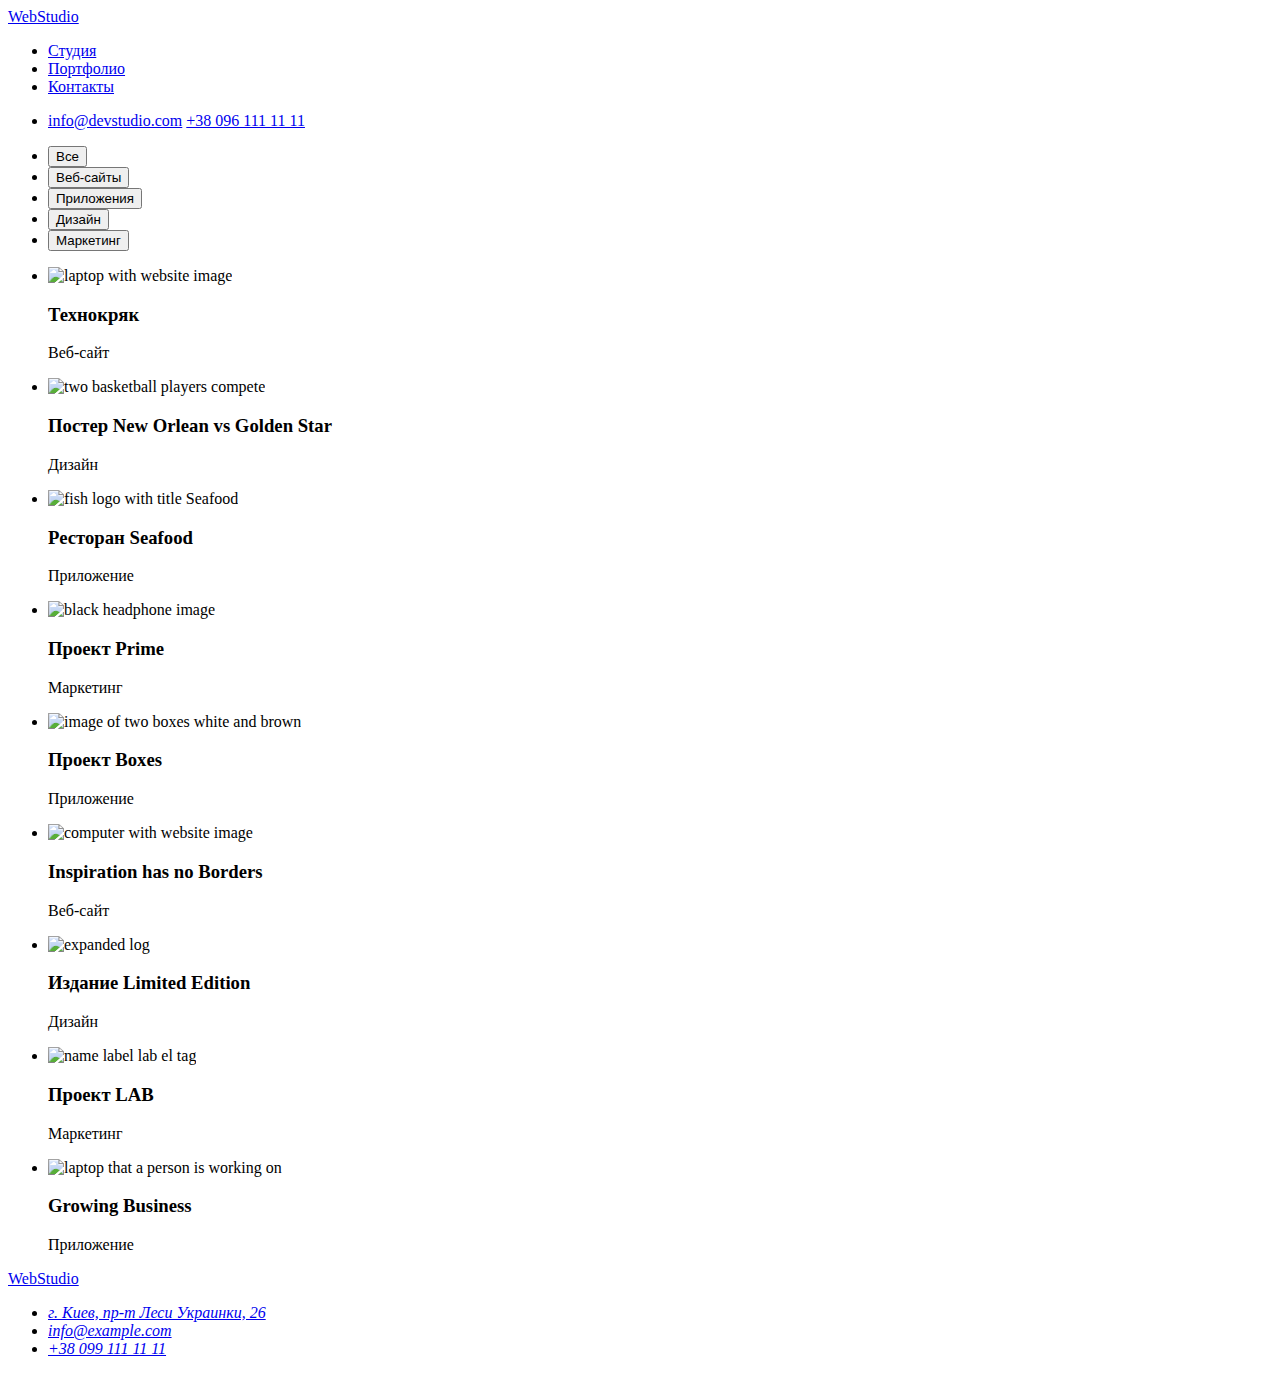
==== portfolio.html @ 2b546d02 "Add files via upload" ====
<!DOCTYPE html>
<html lang="ru">
  <head>
    <meta charset="UTF-8" />
    <meta http-equiv="X-UA-Compatible" content="IE=edge" />
    <meta name="viewport" content="width=device-width, initial-scale=1.0" />
    <title>goit-markup-hw-02</title>
    <link rel="preconnect" href="https://fonts.gstatic.com" />
    <link
      href="https://fonts.googleapis.com/css2?family=Raleway:wght@700&family=Roboto:wght@400;500;700;900&display=swap"
      rel="stylesheet"
    />
    <link rel="stylesheet" href="./css/styles.css" />
  </head>
  <body>
    <!-- /*========================  header  ==============================*/  -->
    <header class="header-index">
      <a class="logo-link link" href="/index.html" lang="en">WebStudio</a>
      <nav class="navigation">
        <ul class="navigation-menu list">
          <li class="navigation-menu-item">
            <a class="navigation-menu-link link" href="./index.html">Студия</a>
          </li>
          <li class="navigation-menu-item">
            <a class="navigation-menu-link link current" href="./portfolio.html"
              >Портфолио</a
            >
          </li>
          <li class="navigation-menu-item">
            <a class="navigation-menu-link link" href="#">Контакты</a>
          </li>
        </ul>
      </nav>
      <ul class="contact-menu">
        <li class="contact-menu-item list">
          <a
            class="contact-menu-item-link link"
            href="mailto:info@devstudio.com"
            >info@devstudio.com</a
          >
          <a class="contact-menu-item-link link" href="tel:+380961111111"
            >+38 096 111 11 11</a
          >
        </li>
      </ul>
    </header>
    <!-- /*========================  end header  ==============================*/ -->
    <main>
      <!-- /*========================  portfolio  ==============================*/ -->
      <section class="portfolio">
        <h1 class="portfolio-title" hidden>Портфолио</h1>
        <ul class="portfolio-menu list">
          <li class="portfolio-menu-item">
            <button class="portfolio-modal-btn" type="button">Все</button>
          </li>
          <li class="portfolio-menu-item">
            <button class="portfolio-modal-btn" type="button">Веб-сайты</button>
          </li>
          <li class="portfolio-menu-item">
            <button class="portfolio-modal-btn" type="button">
              Приложения
            </button>
          </li>
          <li class="portfolio-menu-item">
            <button class="portfolio-modal-btn" type="button">Дизайн</button>
          </li>
          <li class="portfolio-menu-item">
            <button class="portfolio-modal-btn" type="button">Маркетинг</button>
          </li>
        </ul>
      </section>
      <!-- /*========================  end portfolio  ==============================*/ -->
      <section>
        <!-- /*========================  works  ==============================*/ -->
        <h2 class="suptitle" hidden>Наши работы</h2>
        <ul class="works-menu-list list">
          <li class="works-menu-list-item">
            <img
              class="works-menu-list-img"
              src="./images/our_work/tehno.jpg"
              alt="laptop with website image"
              width="370"
              height="294"
            />
            <h3 class="features-title5">Технокряк</h3>
            <p class="works-descriptions">Веб-сайт</p>
          </li>
          <li class="works-menu-list-item">
            <img
              class="works-menu-list-img"
              src="./images/our_work/neworlean.jpg"
              alt="two basketball players compete"
              width="370"
              height="294"
            />
            <h3 class="features-title5">Постер New Orlean vs Golden Star</h3>
            <p class="works-descriptions">Дизайн</p>
          </li>
          <li class="works-menu-list-item">
            <img
              class="works-menu-list-img"
              src="./images/our_work/seafood.jpg"
              alt="fish logo with title Seafood"
              width="370"
              height="294"
            />
            <h3 class="features-title5">Ресторан Seafood</h3>
            <p class="works-descriptions">Приложение</p>
          </li>
          <li class="works-menu-list-item">
            <img
              class="works-menu-list-img"
              src="./images/our_work/prime.jpg"
              alt="black headphone image"
              width="370"
              height="294"
            />
            <h3 class="features-title5">Проект Prime</h3>
            <p class="works-descriptions">Маркетинг</p>
          </li>
          <li class="works-menu-list-item">
            <img
              class="works-menu-list-img"
              src="./images/our_work/boxes.jpg"
              alt="image of two boxes white and brown"
              width="370"
              height="294"
            />
            <h3 class="features-title5">Проект Boxes</h3>
            <p class="works-descriptions">Приложение</p>
          </li>
          <li class="works-menu-list-item">
            <img
              class="works-menu-list-img"
              src="./images/our_work/borders.jpg"
              alt="computer with website image"
              width="370"
              height="294"
            />
            <h3 class="features-title5">Inspiration has no Borders</h3>
            <p class="works-descriptions">Веб-сайт</p>
          </li>
          <li class="works-menu-list-item">
            <img
              class="works-menu-list-img"
              src="./images/our_work/edition.jpg"
              alt="expanded log"
              width="370"
              height="294"
            />
            <h3 class="features-title5">Издание Limited Edition</h3>
            <p class="works-descriptions">Дизайн</p>
          </li>
          <li class="works-menu-list-item">
            <img
              class="works-menu-list-img"
              src="./images/our_work/lab.jpg"
              alt="name label lab el tag"
              width="370"
              height="294"
            />
            <h3 class="features-title5">Проект LAB</h3>
            <p class="works-descriptions">Маркетинг</p>
          </li>
          <li class="works-menu-list-item">
            <img
              class="works-menu-list-img"
              src="./images/our_work/business.jpg"
              alt="laptop that a person is working on"
              width="370"
              height="294"
            />
            <h3 class="features-title5">Growing Business</h3>
            <p class="works-descriptions">Приложение</p>
          </li>
        </ul>
      </section>
      <!-- /*========================  end works  ==============================*/ -->
    </main>
    <footer>
      <!-- /*======================== footer ==============================*/ -->
      <a class="logo-link link" href="/index.html" lang="en">WebStudio</a>
      <address class="address">
        <ul class="address-menu list">
          <li class="address-menu-item">
            <a
              class="address-menu-link link"
              href="https://goo.gl/maps/he8rUo1UykEgCAoZ6"
              target="_blank"
              rel="noopener noreferrer"
              >г. Киев, пр-т Леси Украинки, 26</a
            >
          </li>
          <li class="address-menu-item">
            <a class="address-menu-link link" href="mailto:info@example.com"
              >info@example.com</a
            >
          </li>
          <li class="address-menu-item">
            <a class="address-menu-link link" href="tel:+380991111111"
              >+38 099 111 11 11</a
            >
          </li>
        </ul>
      </address>
    </footer>
    <!-- /*======================== end footer ==============================*/ -->
  </body>
</html>
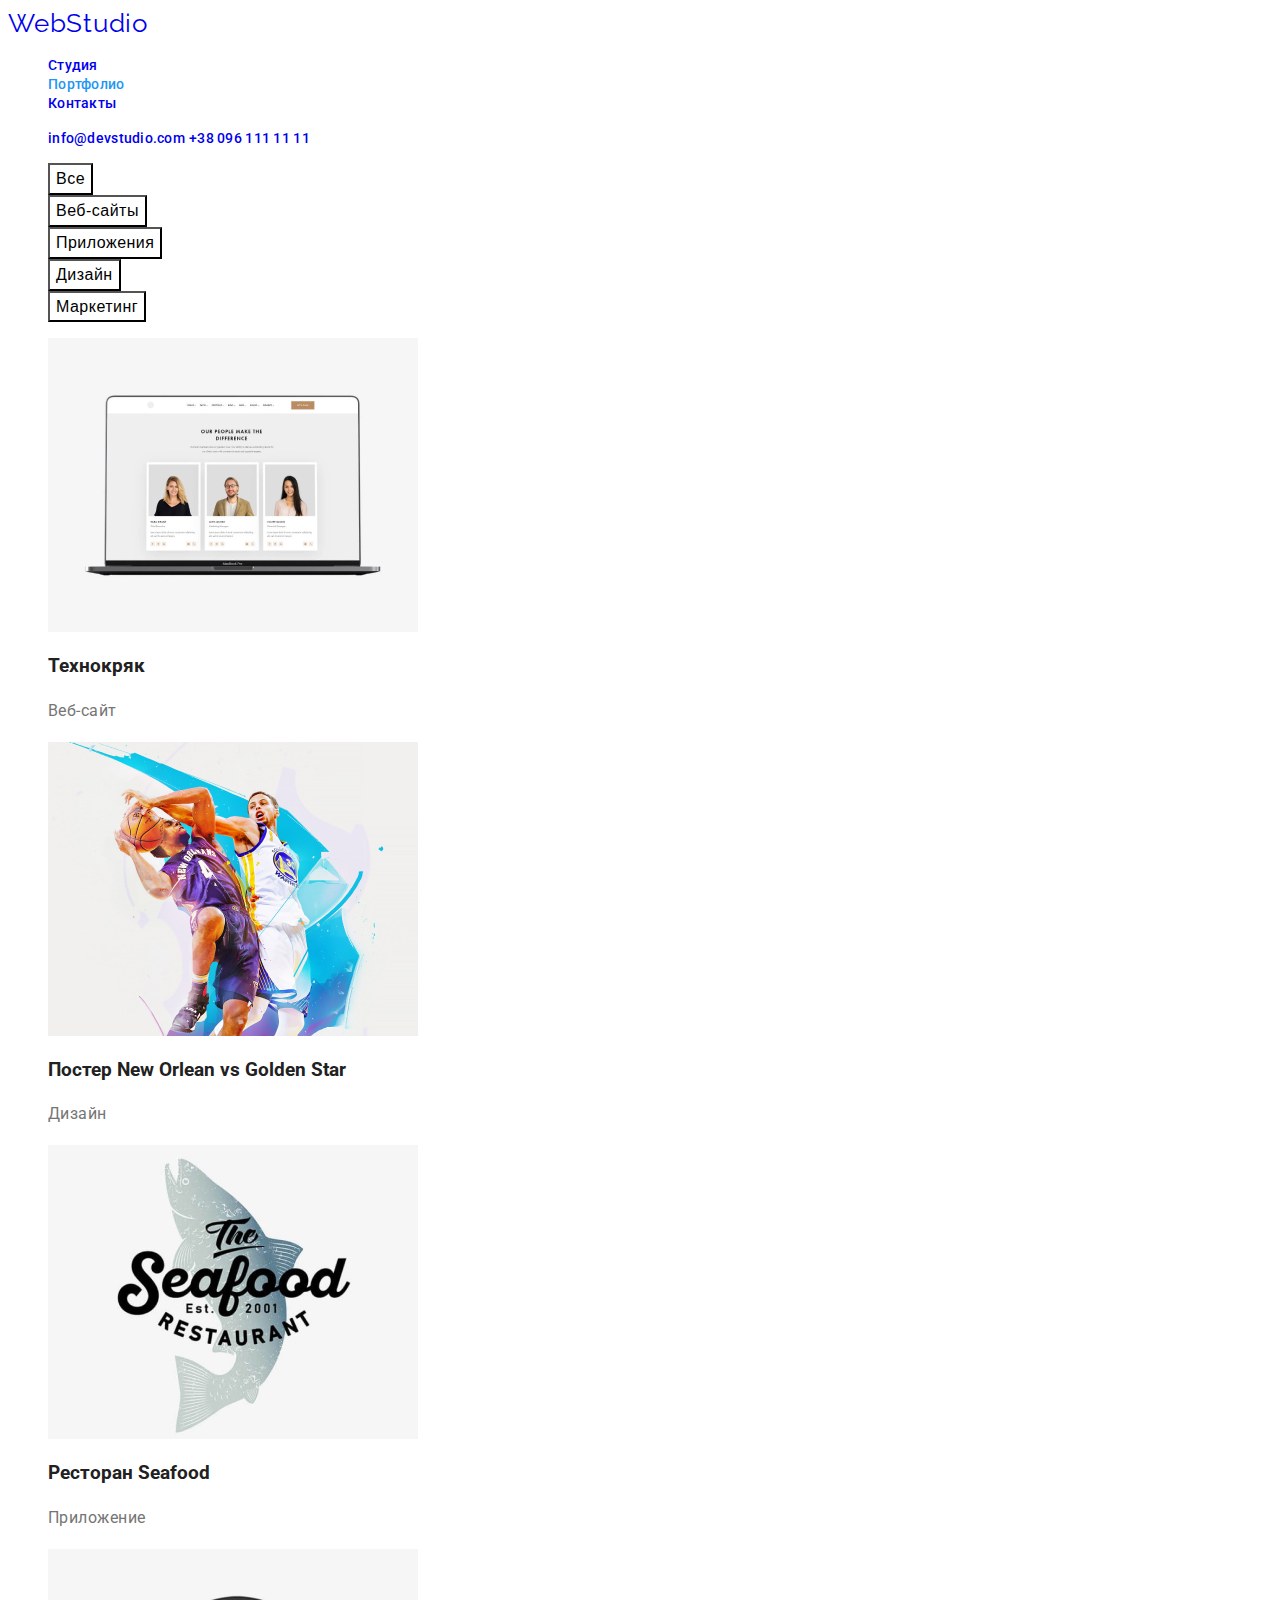
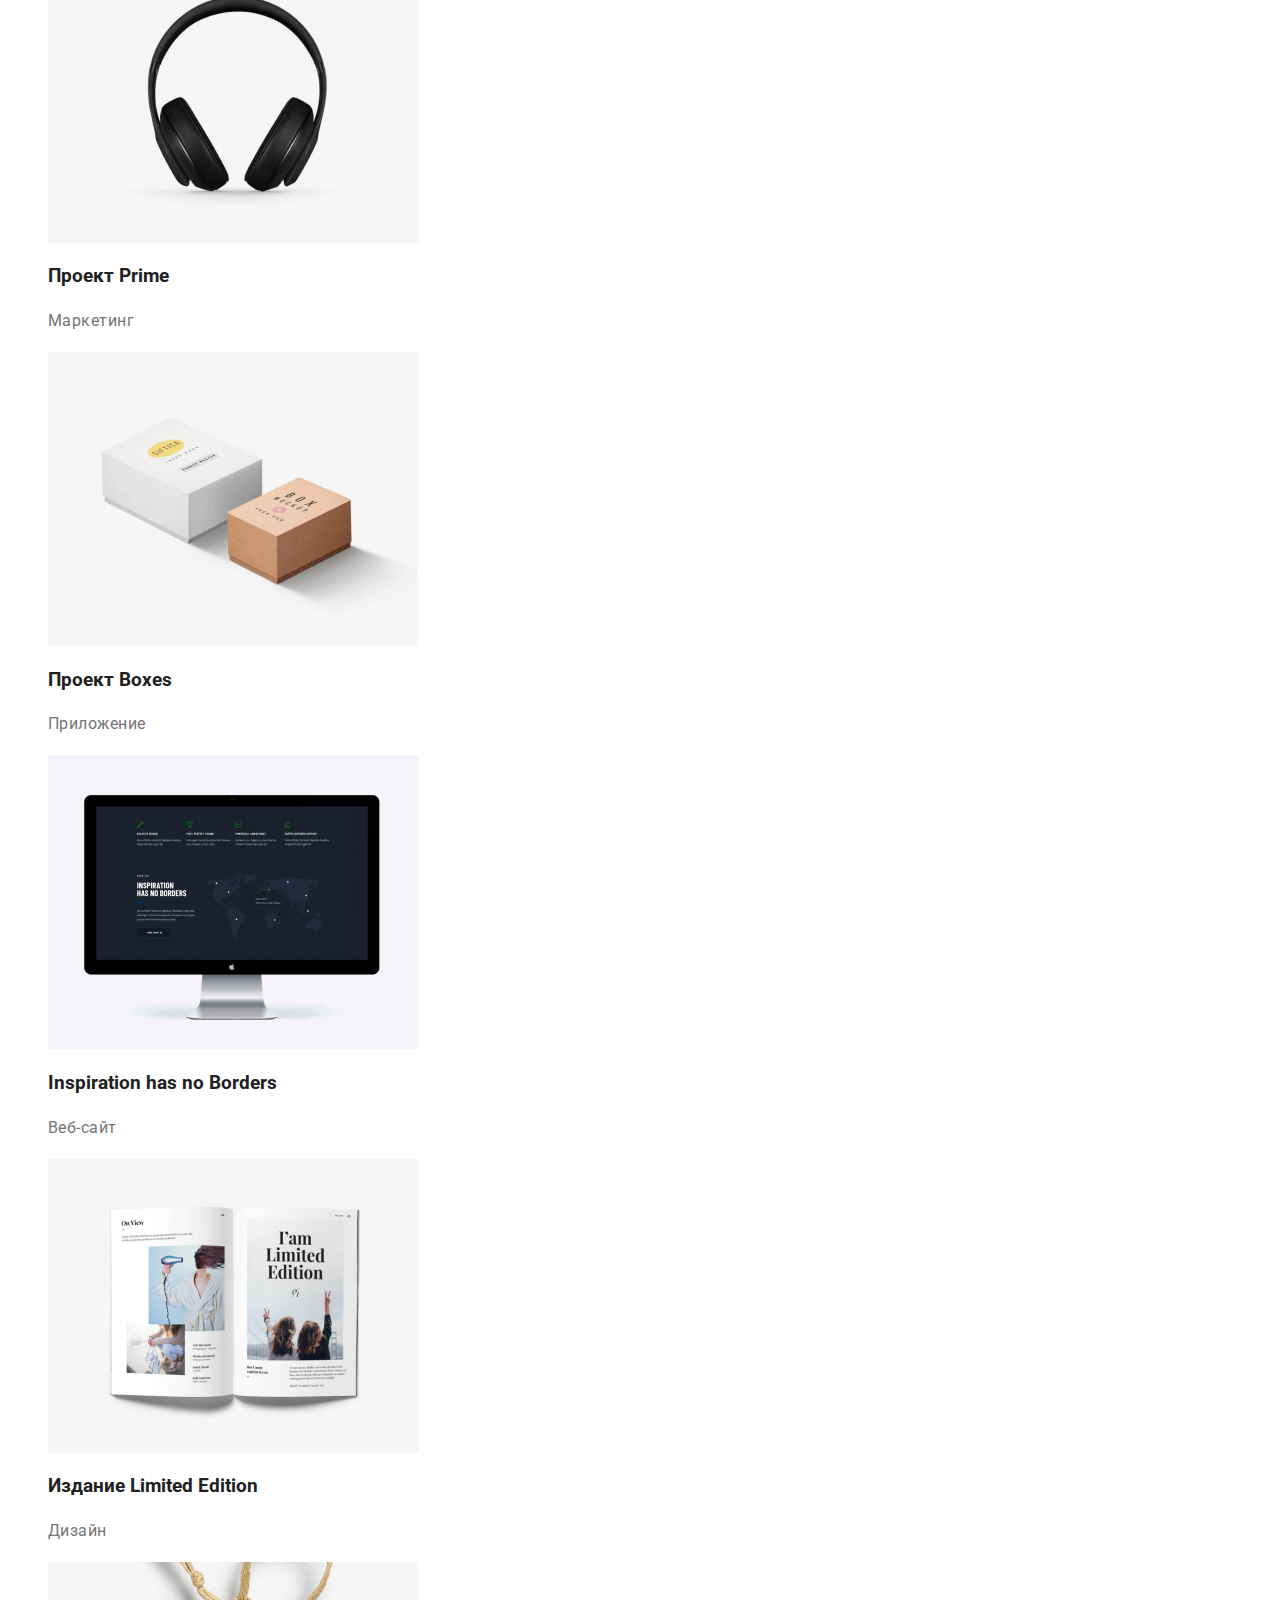
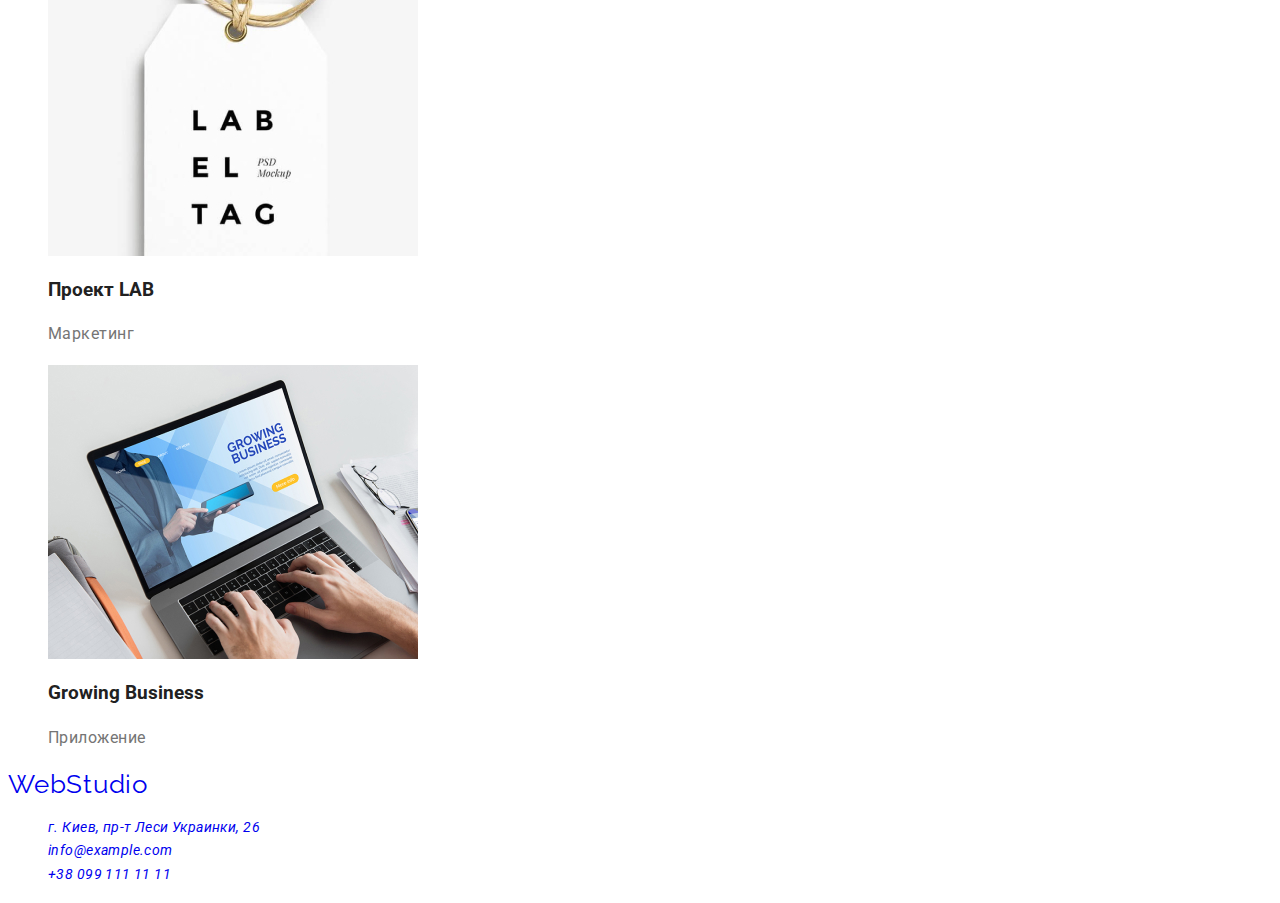
==== commit d0ab3621: "Add files via upload" ====
--- a/portfolio.html
+++ b/portfolio.html
@@ -15,7 +15,9 @@
   <body>
     <!-- /*========================  header  ==============================*/  -->
     <header class="header-index">
-      <a class="logo-link link" href="/index.html" lang="en">WebStudio</a>
+      <a class="logo-link link" href="/index.html" lang="en">
+        Web<span class="logo-link-accent">Studio</span></a
+      >
       <nav class="navigation">
         <ul class="navigation-menu list">
           <li class="navigation-menu-item">
@@ -68,9 +70,7 @@
             <button class="portfolio-modal-btn" type="button">Маркетинг</button>
           </li>
         </ul>
-      </section>
-      <!-- /*========================  end portfolio  ==============================*/ -->
-      <section>
+        <!-- /*========================  end portfolio  ==============================*/ -->
         <!-- /*========================  works  ==============================*/ -->
         <h2 class="suptitle" hidden>Наши работы</h2>
         <ul class="works-menu-list list">
@@ -82,7 +82,7 @@
               width="370"
               height="294"
             />
-            <h3 class="features-title5">Технокряк</h3>
+            <h3 class="works-title">Технокряк</h3>
             <p class="works-descriptions">Веб-сайт</p>
           </li>
           <li class="works-menu-list-item">
@@ -93,7 +93,7 @@
               width="370"
               height="294"
             />
-            <h3 class="features-title5">Постер New Orlean vs Golden Star</h3>
+            <h3 class="works-title">Постер New Orlean vs Golden Star</h3>
             <p class="works-descriptions">Дизайн</p>
           </li>
           <li class="works-menu-list-item">
@@ -104,7 +104,7 @@
               width="370"
               height="294"
             />
-            <h3 class="features-title5">Ресторан Seafood</h3>
+            <h3 class="works-title">Ресторан Seafood</h3>
             <p class="works-descriptions">Приложение</p>
           </li>
           <li class="works-menu-list-item">
@@ -115,7 +115,7 @@
               width="370"
               height="294"
             />
-            <h3 class="features-title5">Проект Prime</h3>
+            <h3 class="works-title">Проект Prime</h3>
             <p class="works-descriptions">Маркетинг</p>
           </li>
           <li class="works-menu-list-item">
@@ -126,7 +126,7 @@
               width="370"
               height="294"
             />
-            <h3 class="features-title5">Проект Boxes</h3>
+            <h3 class="works-title">Проект Boxes</h3>
             <p class="works-descriptions">Приложение</p>
           </li>
           <li class="works-menu-list-item">
@@ -137,7 +137,7 @@
               width="370"
               height="294"
             />
-            <h3 class="features-title5">Inspiration has no Borders</h3>
+            <h3 class="works-title">Inspiration has no Borders</h3>
             <p class="works-descriptions">Веб-сайт</p>
           </li>
           <li class="works-menu-list-item">
@@ -148,7 +148,7 @@
               width="370"
               height="294"
             />
-            <h3 class="features-title5">Издание Limited Edition</h3>
+            <h3 class="works-title">Издание Limited Edition</h3>
             <p class="works-descriptions">Дизайн</p>
           </li>
           <li class="works-menu-list-item">
@@ -159,7 +159,7 @@
               width="370"
               height="294"
             />
-            <h3 class="features-title5">Проект LAB</h3>
+            <h3 class="works-title">Проект LAB</h3>
             <p class="works-descriptions">Маркетинг</p>
           </li>
           <li class="works-menu-list-item">
@@ -170,7 +170,7 @@
               width="370"
               height="294"
             />
-            <h3 class="features-title5">Growing Business</h3>
+            <h3 class="works-title">Growing Business</h3>
             <p class="works-descriptions">Приложение</p>
           </li>
         </ul>
@@ -179,30 +179,34 @@
     </main>
     <footer>
       <!-- /*======================== footer ==============================*/ -->
-      <a class="logo-link link" href="/index.html" lang="en">WebStudio</a>
-      <address class="address">
-        <ul class="address-menu list">
-          <li class="address-menu-item">
-            <a
-              class="address-menu-link link"
-              href="https://goo.gl/maps/he8rUo1UykEgCAoZ6"
-              target="_blank"
-              rel="noopener noreferrer"
-              >г. Киев, пр-т Леси Украинки, 26</a
-            >
-          </li>
-          <li class="address-menu-item">
-            <a class="address-menu-link link" href="mailto:info@example.com"
-              >info@example.com</a
-            >
-          </li>
-          <li class="address-menu-item">
-            <a class="address-menu-link link" href="tel:+380991111111"
-              >+38 099 111 11 11</a
-            >
-          </li>
-        </ul>
-      </address>
+      <div class="footer">
+        <a class="logo-link link" href="/index.html" lang="en">
+          Web<span class="logo-link-footer">Studio</span></a
+        >
+        <address class="address">
+          <ul class="address-menu list">
+            <li class="address-menu-item">
+              <a
+                class="address-menu-link link"
+                href="https://goo.gl/maps/he8rUo1UykEgCAoZ6"
+                target="_blank"
+                rel="noopener noreferrer"
+                >г. Киев, пр-т Леси Украинки, 26</a
+              >
+            </li>
+            <li class="address-menu-item">
+              <a class="address-menu-link link" href="mailto:info@example.com"
+                >info@example.com</a
+              >
+            </li>
+            <li class="address-menu-item">
+              <a class="address-menu-link link" href="tel:+380991111111"
+                >+38 099 111 11 11</a
+              >
+            </li>
+          </ul>
+        </address>
+      </div>
     </footer>
     <!-- /*======================== end footer ==============================*/ -->
   </body>
--- a/css/styles.css
+++ b/css/styles.css
@@ -0,0 +1,147 @@
+:root {
+  --main-font: "Roboto", sans-serif;
+  --secondary-font: "Raleway", sans-serif;
+  --accent-color: #2196f3;
+}
+.list {
+  list-style: none;
+}
+.link {
+  text-decoration: none;
+}
+.current {
+  color: var(--accent-color);
+}
+/*========================  components  ==============================*/
+body {
+  font-family: var(--main-font);
+  color: #212121;
+}
+
+.description {
+  font-size: 14px;
+  line-height: 1.71;
+  letter-spacing: 0.03em;
+}
+.suptitle {
+  font-size: 36px;
+  line-height: 1.16;
+  letter-spacing: 0.03em;
+}
+/*========================  end components   ==============================*/
+/*========================  header  ==============================*/
+.logo-link {
+  font-family: var(--secondary-font);
+  font-size: 26px;
+  line-height: 1.19;
+  letter-spacing: 0.03em;
+}
+.navigation-menu-link {
+  font-weight: 500;
+  font-size: 14px;
+  line-height: 1.14;
+  letter-spacing: 0.02em;
+}
+.navigation-menu-link:hover,
+.navigation-menu-link:focus {
+  color: var(--accent-color);
+}
+
+.contact-menu-item-link {
+  font-weight: 500;
+  font-size: 14px;
+  line-height: 1.14;
+  letter-spacing: 0.02em;
+}
+.contact-menu-item-link:hover,
+.contact-menu-item-link:focus {
+  color: var(--accent-color);
+}
+/*========================  end header  ==============================*/
+/*========================  foundation  ==============================*/
+.foundation-title {
+  font-weight: 900;
+  font-size: 44px;
+  line-height: 1.36;
+  letter-spacing: 0.06em;
+  text-transform: uppercase;
+}
+.modal-btn {
+  font-weight: 700;
+  font-size: 16px;
+  line-height: 1.87;
+  background: var(--accent-color);
+  letter-spacing: 0.06em;
+  cursor: pointer;
+}
+.modal-btn:hover,
+.modal-btn:focus {
+  color: #ffffff;
+  background: #188ce8;
+}
+/*======================== end foundation  ==============================*/
+/*======================== features  ==============================*/
+.features-title3 {
+  font-weight: b700;
+  font-size: 14px;
+  line-height: 1.14;
+  letter-spacing: 0.03em;
+  text-transform: uppercase;
+}
+
+/*======================== end features  ==============================*/
+/*======================== classes ==============================*/
+
+/*======================== end classes ==============================*/
+/*======================== team ==============================*/
+.features-title4 {
+  font-weight: 500;
+  font-size: 16px;
+  line-height: 1.18;
+  letter-spacing: 0.03em;
+}
+.descriptions {
+  font-size: 16px;
+  line-height: 1.18;
+  letter-spacing: 0.03em;
+}
+/*======================== end team ==============================*/
+/*======================== footer ==============================*/
+.address-menu-link {
+  font-size: 14px;
+  line-height: 1.71;
+  letter-spacing: 0.03em;
+}
+.address-menu-link:hover,
+.address-menu-link:focus {
+  color: var(--accent-color);
+}
+/*======================== end footer ==============================*/
+/*========================  portfolio  ==============================*/
+.portfolio-modal-btn {
+  font-weight: 500;
+  font-size: 16px;
+  line-height: 1.62;
+  background: #ffffff;
+  letter-spacing: 0.03em;
+  cursor: pointer;
+}
+.portfolio-modal-btn:hover,
+.portfolio-modal-btn:focus {
+  color: #ffffff;
+  background: #188ce8;
+}
+/*========================  end portfolio  ==============================*/
+/*========================  works  ==============================*/
+.features-title5 {
+  font-size: 18px;
+  line-height: 2;
+  letter-spacing: 0.06em;
+}
+.works-descriptions {
+  font-size: 16px;
+  line-height: 1.87;
+  letter-spacing: 0.03em;
+  color: #757575;
+}
+/*========================  end  works  ==============================*/
